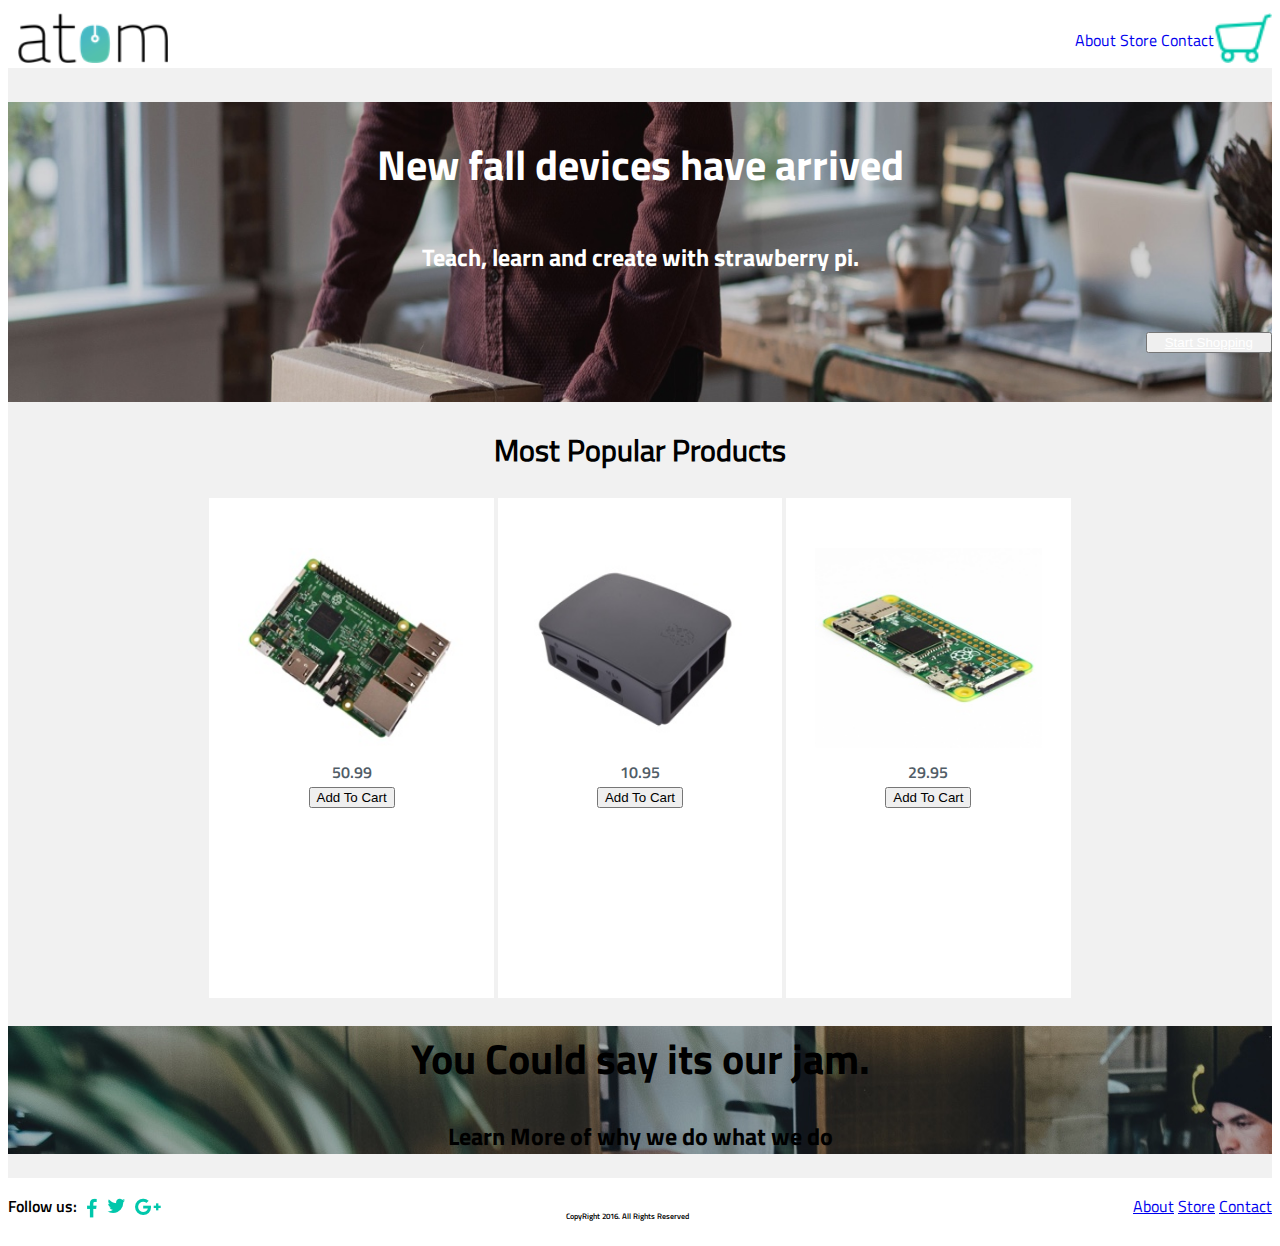
==== index.html @ 8ac7d2b1 "media 700 complet" ====
<!DOCTYPE html>
<meta charset="UTF-8">
<!--Created for Assignment 3 Chad A. Woitas -->
<html>
<head>
<title>Strawberry Pi</title>
  <link rel=stylesheet type="text/css" href="./styles/styles-main.css">
  <link rel=stylesheet type="text/css" href="./styles/styles-index.css">
  <script src="./scripts/script-main.js"> </script>
</head>

<body onload="setup()">
<div class="pageWrap">
 <div class="menubar">
	<img id="logo" src="./images/atom-logo.png">
	<div class="menuright">
	  <ul>
		<a href='./about.html'><li id="menuopt">About</li></a>
		<a href='./store.html'><li id="menuopt">Store</li></a>
		<a href='./contact.html'><li id="menuopt">Contact</li></a>
	  </ul>
	  <a href="./checkout.html"><img id="cart" src="./images/Icons/icon_cart.png"></a>
	</div>
 </div>
 <div class="clearboth"></div> 
 <div class="banner">
	<h1> New fall devices have arrived </h1>
	<h3> Teach, learn and create with strawberry pi.</h3>
	<button type="button"><a href="./store.html">Start Shopping</a></button>
 </div>
 	
 
 <div class="gallery">
	<h2>Most Popular Products</h2>
	<div id="holding">
	<script src="./scripts/generate-feature-boxes.js"></script>	
	</div>
 </div>
 <div class="clearboth"></div> 
 <div class="bottombanner">
	<h1> You Could say its our jam.</h1>
	<h3> Learn More of why we do what we do </h3>
 </div>
 <div class="footer">
	<p id="follow"> Follow us: </p>
	<a href="#sociallink"><img id="facebook" class="socButton" src="./images/Icons/icon_facebook.png"></a>
	<a href="#sociallink"><img id="twitter" class="socButton" src="./images/Icons/icon_twitter.png"></a>
	<a href="#sociallink"><img id="googlep" class="socButton" src="./images/Icons/icon_google.png"></a>
	<div class="footerright">
	  <ul>
		<a href='./about.html'><li id="menuopt">About</li></a>
		<a href='./store.html'><li id="menuopt">Store</li></a>
		<a href='./contact.html'><li id="menuopt">Contact</li></a>
	  </ul>
	  </div>
	</br>
	<p id="copyright">CopyRight 2016. All Rights Reserved</p>
 </div>
 </div><!--PAGEWRAP-->
</body>
</html>
---- styles/styles-main.css ----
/*Chad Woitas original for term Proj*/
/*laptop screen width: 1562px */


/*universal style sheet for all pages*/
@font-face {
    font-family: Titillium;
    src: url("../fonts/TitilliumWeb-Regular.ttf");
}
@font-face {
    font-family: TitilliumBold;
    src: url("../fonts/TitilliumWeb-Bold.ttf");
}

@font-face {
    font-family: TitilliumSBold;
    src: url("../fonts/TitilliumWeb-SemiBold.ttf");
}

body{
background: white;
font-family: Titillium;
text-align: center;
}


H1{
	font-family: TitilliumBold;
	font-size: 42px;
}
H2{
	font-family: Titillium;
	font-size: 30px;
}
H3{
	font-family: TitilliumBold;
	font-size: 24px;
}
p{
	font-family: TitilliumSBold;
	font-size: 16px;
}



/*stealing sizing from code given but making code myself*/

@media (min-width: 1440px){
	
	
	.pageWrap{
		width: 1440px;
		margin: auto;
		background: #F1F1F1;
	}
	
	.menubar{
		display: inline-block;
		height: 60px;
		width: 1440px;
		margin:0;
		padding:0;
		background: white;
	}
	
	.menubar #logo {
		float: left;
		padding: 5px 10px ;
		height: 50px;
	}
	
	.menuright{
		float:right;
		height:60px;
		width: 360px;
	}
	
	.menubar ul{
		float: left;
		height: 30px;
		width: 302px;
		margin: 0;
		padding-top:20px;
		padding-bottom:10px;
		padding-right: 0;
		padding-left: 0;
	}
	
	.menubar ul li{
		display: inline-table;
		width: 98px;
		height: 20px;
	}
	
	.menubar #cart{
		height: 50px;
		width: 58px;/*0.5 px stretch*/
		padding: 5px 0;
		float: right;
		display: inline;
	}
	
	#menuopt:hover{
	background: lightgrey;
	}
	
	.banner {
		height: 300px;
		width: 1440px;
		background-repeat: no-repeat;
		background-size: 100%;
	}

	.footer{
		height: 60px;
		width: 1440px;
		background: white;
	}
	
	
	.footer #follow{
		float: left;
	}
	
	.footer .socButton{
		float: left;
		padding-top: 20px;
		padding-left: 10px;
		
	}
	.footerright{
		float: right;
		display: inline;
	}
	
	.footerright ul li{
		display: inline;
		padding: 
	}
	
	.footer #copyright{
		font-size: 8px;
	}
}/*end Media query 1440px*/

@media (min-width: 700px) and (max-width: 1440px){
	.pageWrap{
		width: 100%;
		margin: auto;
		background: #F1F1F1;
	}
	
	.menubar{
		display: inline-block;
		height: 60px;
		width: 100%;
		margin:0;
		padding:0;
		background: white;
	}
	
	.menubar #logo {
		float: left;
		padding: 5px 10px ;
		height: 50px;
	}
	
	.menuright{
		float:right;
		height:60px;
	
	}
	
	.menubar ul{
		float: left;
		height: 30px;
		margin: 0;
		padding-top:20px;
		padding-bottom:10px;
		padding-right: 0;
		padding-left: 0;
	}
	
	.menubar ul li{
		display: inline-table;
		height: 20px;
	}
	
	.menubar #cart{
		height: 50px;
		padding: 5px 0;
		float: right;
		display: inline;
	}
	
	#menuopt:hover{
	background: lightgrey;
	}
	
	.banner {
		height: 300px;
		background-repeat: no-repeat;
		background-size: 100%;
	}	
	
	.footer{
		height: 60px;
		width: 100%;
		background: white;
		
	}
	
.footer #follow{
		float: left;
	}
	
	.footer .socButton{
		float: left;
		padding-top: 20px;
		padding-left: 10px;
		
	}
	.footerright{
		float: right;
		display: inline;
	}
	
	.footerright ul li{
		display: inline;
		padding: 
	}
	
	.footer #copyright{
		font-size: 8px;
	}
}/*end media 700-1440px*/

@media (max-width: 700px){
		.pageWrap{
		width: 100%;
		margin: auto;
		background: #F1F1F1;
	}
	
	.menubar{
		display: inline-block;
		height: 60px;
		width: 100%;
		margin:0;
		padding:0;
		background: white;
	}
	
	.menubar #logo {
		float: left;
		padding: 5px 10px ;
		height: 50px;
	}
	
	.menuright{
		float:right;
		height:60px;
	
	}
	
	.menubar ul{
		float: left;
		height: 30px;
		margin: 0;
		padding-top:20px;
		padding-bottom:10px;
		padding-right: 0;
		padding-left: 0;
	}
	
	.menubar ul li{
		display: inline-table;
		height: 20px;
	}
	
	.menubar #cart{
		height: 50px;
		padding: 5px 0;
		float: right;
		display: inline;
	}
	
	#menuopt:hover{
	background: lightgrey;
	}
	
	.banner {
		height: 300px;
		background-repeat: no-repeat;
		background-size: 100%;
	}	
	
	.footer{
		height: 60px;
		width: 100%;
		background: white;
		
	}
	
	.footer #follow{
		float: left;
	}
	
	.footer .socButton{
		float: left;
		padding-top: 20px;
		padding-left: 10px;
		
	}
	.footerright{
		float: right;
		display: inline;
	}
	
	.footerright ul li{
		display: inline;
		padding: 
	}
	
	.footer #copyright{
		font-size: 8px;
	}
}/*end media 700*/
---- styles/styles-index.css ----
/*Chad Woitas original*/
/* Style Sheet for index.html*/

.banner{
	background-image: url("../images/Banners/header-banner-home.jpg");
		color: white;
}

.banner h1{
	position: relative;
	top: 10%;
  text-align: center;
}



.banner h3{
	position: relative;
  left: 0;
	top: 15%;
  width: 100%;
  text-align: center;
}
.banner button{
	position: relative;
	top: 25%;
	left: 45%;
    width: 10%;
    text-align:center;
}

.banner a{
	color:white;
}

.gallery{
	text-align: center;
}

#holding{
	height: 500px;
	width: 100%;
}

.featureBox{
	display: inline-block;
	height: 500px;
	width: 22.5%;
	background:white;

}
.featureBox img{
	position: relative;
	top: 50px;
	height: 200px;
	width:80%
}
/* .featureBox .model p{
	position: relative;
	top: 300px;
} */

.featureBox #price{
	color: #515D67;
}

.bottombanner{
	width: 100%;
	background-image: url("../images/Banners/footer-banner-home.jpg");
}
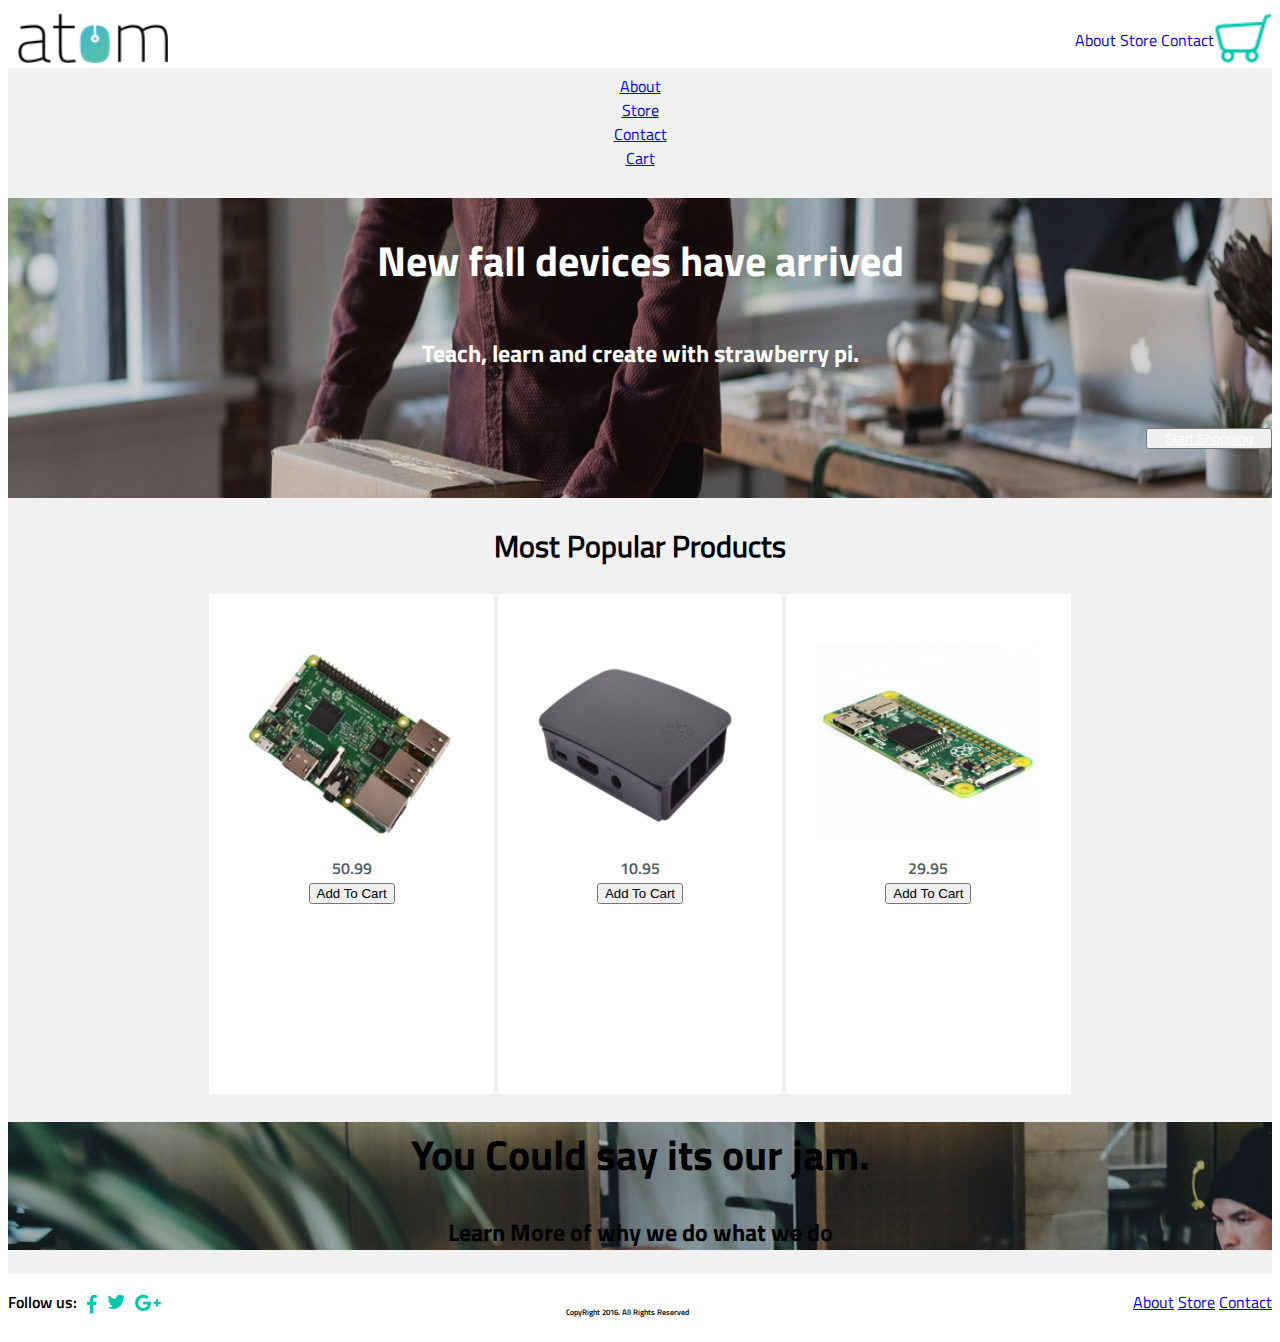
==== commit d085d84c: "Hamburger Complete" ====
--- a/index.html
+++ b/index.html
@@ -22,6 +22,17 @@
 	  <a href="./checkout.html"><img id="cart" src="./images/Icons/icon_cart.png"></a>
 	</div>
  </div>
+ 
+ <div class="dropdown">
+  <button class="dropbtn"><img height=30px src="./images/Icons/icon_menu.png"> </button>
+  <div class="dropdown-content">
+		<a href='./about.html'>   <li>About</li>  </a>
+		<a href='./store.html'>   <li>Store</li>  </a>
+		<a href='./contact.html'> <li>Contact</li></a>
+		<a href="./checkout.html"><li>Cart</li>   </a>
+  </div>
+</div>
+
  <div class="clearboth"></div> 
  <div class="banner">
 	<h1> New fall devices have arrived </h1>
--- a/styles/styles-main.css
+++ b/styles/styles-main.css
@@ -67,6 +67,10 @@
 		float: left;
 		padding: 5px 10px ;
 		height: 50px;
+	}
+	
+	.dropbtn{
+		display:none;
 	}
 	
 	.menuright{
@@ -135,7 +139,7 @@
 	
 	.footerright ul li{
 		display: inline;
-		padding: 
+
 	}
 	
 	.footer #copyright{
@@ -163,6 +167,10 @@
 		float: left;
 		padding: 5px 10px ;
 		height: 50px;
+	}
+	
+	.dropbtn{
+		display:none;
 	}
 	
 	.menuright{
@@ -227,7 +235,6 @@
 	
 	.footerright ul li{
 		display: inline;
-		padding: 
 	}
 	
 	.footer #copyright{
@@ -258,36 +265,17 @@
 	}
 	
 	.menuright{
-		float:right;
-		height:60px;
-	
-	}
-	
-	.menubar ul{
-		float: left;
-		height: 30px;
-		margin: 0;
-		padding-top:20px;
-		padding-bottom:10px;
-		padding-right: 0;
-		padding-left: 0;
-	}
-	
-	.menubar ul li{
-		display: inline-table;
-		height: 20px;
-	}
-	
-	.menubar #cart{
-		height: 50px;
-		padding: 5px 0;
-		float: right;
-		display: inline;
-	}
-	
-	#menuopt:hover{
-	background: lightgrey;
-	}
+		display: none;
+	}
+	
+	.menuright ul li{
+		display: none;
+	}
+	
+	.menuright cart{
+		display: none;
+	}
+
 	
 	.banner {
 		height: 300px;
@@ -312,17 +300,65 @@
 		padding-left: 10px;
 		
 	}
-	.footerright{
-		float: right;
-		display: inline;
-	}
-	
-	.footerright ul li{
-		display: inline;
-		padding: 
-	}
+	.footerright {
+		display: none;
+	}
+	
 	
 	.footer #copyright{
 		font-size: 8px;
 	}
 }/*end media 700*/
+
+
+/*hamburger style, separate as not entirely my own*/
+/*Code used from w3schools for the button to work,
+modified for sake of assignment*/
+@media (max-width: 700px){
+	
+	<style>
+/* Style The Dropdown Button */
+.dropbtn {
+    color: white;
+    padding: 16px;
+    font-size: 16px;
+    border: none;
+    cursor: pointer;
+}
+
+/* The container <div> - needed to position the dropdown content */
+.dropdown {
+    position: relative;
+    display: inline-block;
+}
+
+/* Dropdown Content (Hidden by Default) */
+.dropdown-content {
+    display: none;
+    position: absolute;
+    background-color: #f9f9f9;
+    min-width: 160px;
+    box-shadow: 0px 8px 16px 0px rgba(0,0,0,0.2);
+}
+
+/* Links inside the dropdown */
+.dropdown-content a {
+    color: black;
+    padding: 12px 16px;
+    text-decoration: none;
+    display: block;
+}
+
+/* Change color of dropdown links on hover */
+.dropdown-content a:hover {background-color: #f1f1f1}
+
+/* Show the dropdown menu on hover */
+.dropdown:hover .dropdown-content {
+    display: block;
+}
+
+/* Change the background color of the dropdown button when the dropdown content is shown */
+.dropdown:hover .dropbtn {
+   
+}
+}/*end media 700 drop button*/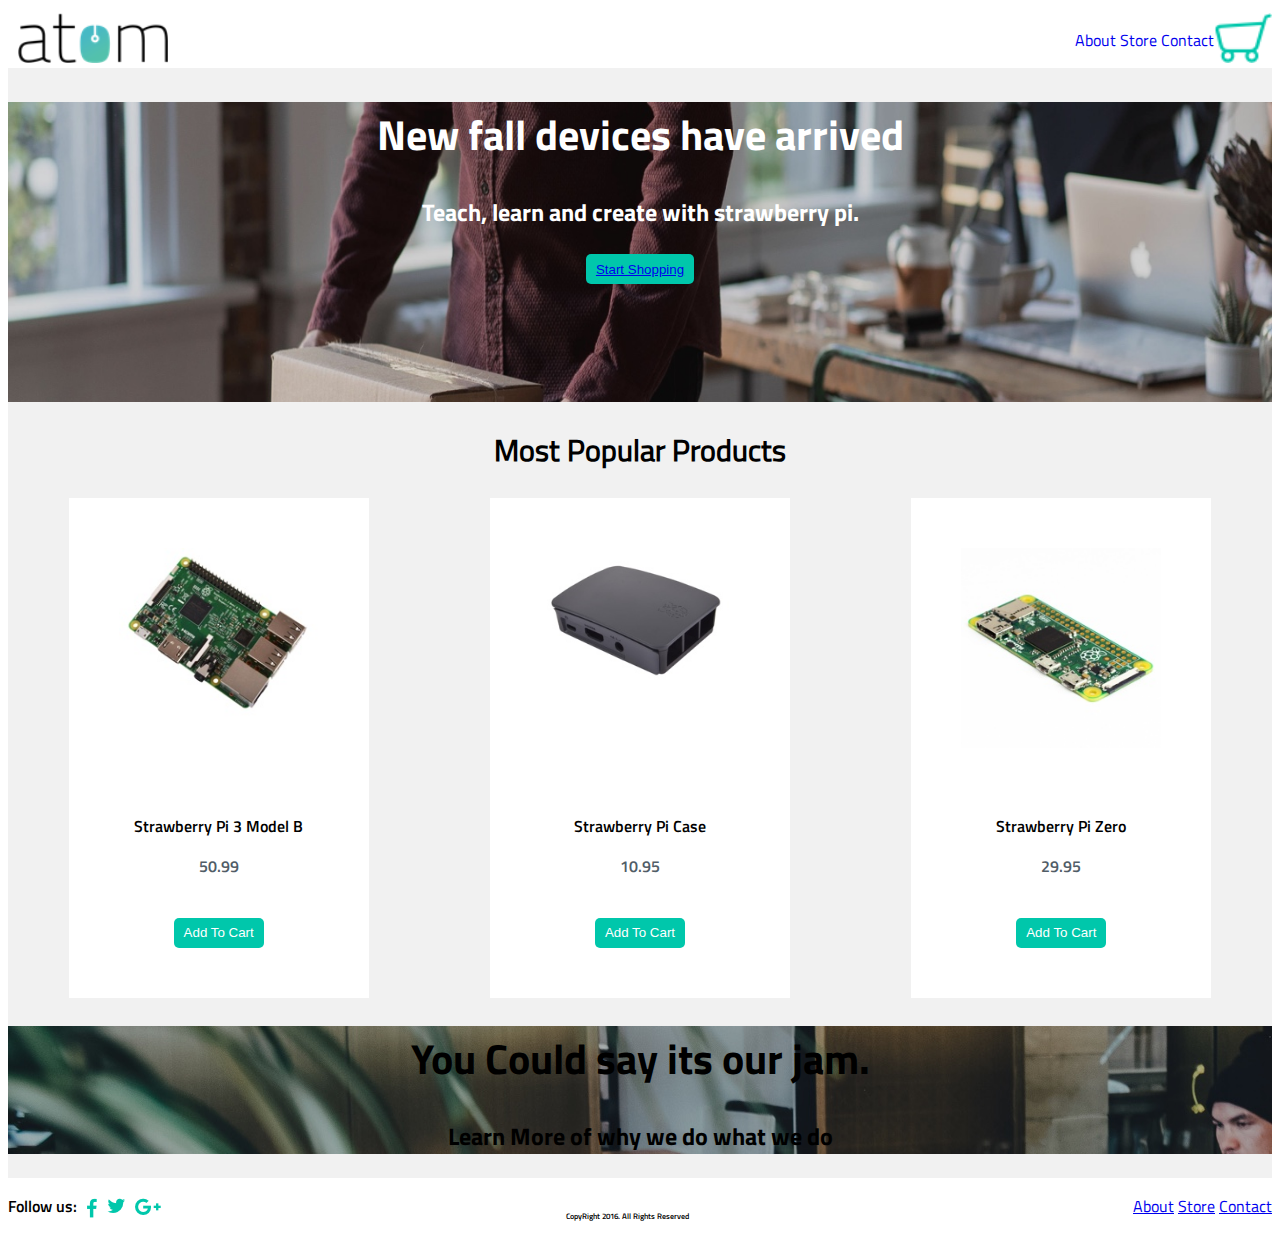
==== commit 46e265c0: "CSS Complete" ====
--- a/index.html
+++ b/index.html
@@ -21,7 +21,7 @@
 	  </ul>
 	  <a href="./checkout.html"><img id="cart" src="./images/Icons/icon_cart.png"></a>
 	</div>
- </div>
+
  
  <div class="dropdown">
   <button class="dropbtn"><img height=30px src="./images/Icons/icon_menu.png"> </button>
@@ -31,6 +31,7 @@
 		<a href='./contact.html'> <li>Contact</li></a>
 		<a href="./checkout.html"><li>Cart</li>   </a>
   </div>
+ </div>
 </div>
 
  <div class="clearboth"></div> 
@@ -43,7 +44,7 @@
  
  <div class="gallery">
 	<h2>Most Popular Products</h2>
-	<div id="holding">
+	<div class="holding">
 	<script src="./scripts/generate-feature-boxes.js"></script>	
 	</div>
  </div>
--- a/styles/styles-main.css
+++ b/styles/styles-main.css
@@ -1,5 +1,7 @@
 /*Chad Woitas original for term Proj*/
 /*laptop screen width: 1562px */
+/*ultrawide width: 1887px;*/
+/*dell: 1263px*/
 
 
 /*universal style sheet for all pages*/
@@ -41,10 +43,19 @@
 	font-size: 16px;
 }
 
-
-
-/*stealing sizing from code given but making code myself*/
-
+button{
+	background-color: #00C7AB;
+	height: 30px;
+	color:white;
+	border-radius:5px;
+	border: none;
+	padding-left: 10px;
+	padding-right: 10px;
+}
+
+h3 a{
+	color: white;
+}
 @media (min-width: 1440px){
 	
 	
@@ -70,6 +81,10 @@
 	}
 	
 	.dropbtn{
+		display:none;
+	}
+	
+	.dropdown-content{
 		display:none;
 	}
 	
@@ -114,7 +129,12 @@
 		background-repeat: no-repeat;
 		background-size: 100%;
 	}
-
+	
+	.bottombanner{
+		height:300px;
+		color: white;
+		width: 1440px;
+	}
 	.footer{
 		height: 60px;
 		width: 1440px;
@@ -173,6 +193,9 @@
 		display:none;
 	}
 	
+	.dropdown-content{
+		display:none;
+	}
 	.menuright{
 		float:right;
 		height:60px;
@@ -316,19 +339,20 @@
 modified for sake of assignment*/
 @media (max-width: 700px){
 	
-	<style>
 /* Style The Dropdown Button */
-.dropbtn {
+.dropdown .dropbtn{
     color: white;
-    padding: 16px;
+	background-color: #f1f1f1;
     font-size: 16px;
     border: none;
+	border-radius: 5px;
     cursor: pointer;
 }
 
 /* The container <div> - needed to position the dropdown content */
 .dropdown {
     position: relative;
+	float: right;
     display: inline-block;
 }
 
@@ -336,7 +360,8 @@
 .dropdown-content {
     display: none;
     position: absolute;
-    background-color: #f9f9f9;
+	left: -110px;
+    background-color: #f1f1f1;
     min-width: 160px;
     box-shadow: 0px 8px 16px 0px rgba(0,0,0,0.2);
 }
@@ -359,6 +384,8 @@
 
 /* Change the background color of the dropdown button when the dropdown content is shown */
 .dropdown:hover .dropbtn {
-   
+   background-color: #b6c0c9;
+	 border: none;
+	 border-radius: 5px;
 }
 }/*end media 700 drop button*/--- a/styles/styles-index.css
+++ b/styles/styles-index.css
@@ -1,70 +1,118 @@
-/*Chad Woitas original*/
-/* Style Sheet for index.html*/
+/*Term Project Index Page Style Sheet*/
+/*Starting new for combing all projects*/
+/*Chad A. Woitas CMPT 281*/
 
 .banner{
 	background-image: url("../images/Banners/header-banner-home.jpg");
 		color: white;
 }
 
-.banner h1{
-	position: relative;
-	top: 10%;
-  text-align: center;
+.bottombanner{
+	background-image: url("../images/Banners/footer-banner-home.jpg");
 }
 
+@media (min-width: 1440px){
+	.holding{
+		display: inline-flex;
+		height: 500px;
+		width: 1440px;
+	}
 
+	.featureBox{
+		display: inline-block;
+		width: 300px;
+		height: 500px;
+		margin-left: 135px; /*1440px-900 (featurebox) / 4Gaps*/
+		background:white;
+	}
+	
+	.featureBox img{
+		display: block;
+		width: 200px;
+		padding: 50px;
+	}
+	
+	/*holds paragraphs at the right height*/
+	.featureBox .imgbox {
+		height: 300px;
+	}
 
-.banner h3{
-	position: relative;
-  left: 0;
-	top: 15%;
-  width: 100%;
-  text-align: center;
+	.featureBox #price{
+		color: #515D67;
+	}
+
+}/*end media 1440px*/
+
+@media (max-width: 700px){
+	.banner h3{
+		display:none;
+	}
+	
 }
-.banner button{
-	position: relative;
-	top: 25%;
-	left: 45%;
-    width: 10%;
-    text-align:center;
+@media (min-width: 900px) and (max-width: 1440px){
+	
+	.holding{
+		display: inline-flex;
+		height: 500px;
+		width: 100%;
+	}
+
+	.featureBox{
+		display: inline-block;
+		width: 300px;
+		height: 500px;
+		margin: auto;
+		background:white;
+	}
+	
+	.featureBox img{
+		display: block;
+		width: 200px;
+		padding: 50px;
+	}
+	
+	/*holds paragraphs at the right height*/
+	.featureBox .imgbox {
+		height: 300px;
+	}
+
+	.featureBox #price{
+		color: #515D67;
+	}
 }
 
-.banner a{
-	color:white;
-}
+@media (max-width: 900px){
+	.banner{
+		height:300px;
+		background-size: 900px;
+	}
+	
+	
+	.holding{
+		height: 1650px;
+	}
 
-.gallery{
-	text-align: center;
-}
+	.featureBox{
+		display: inline-block;
+		width: 300px;
+		height: 500px;
+		margin: auto;
+		margin-bottom: 50px;
+		background:white;
+	}
+	
+	.featureBox img{
+		display: block;
+		width: 200px;
+		padding: 50px;
+	}
+	
+	/*holds paragraphs at the right height*/
+	.featureBox .imgbox {
+		height: 300px;
+	}
 
-#holding{
-	height: 500px;
-	width: 100%;
-}
-
-.featureBox{
-	display: inline-block;
-	height: 500px;
-	width: 22.5%;
-	background:white;
-
-}
-.featureBox img{
-	position: relative;
-	top: 50px;
-	height: 200px;
-	width:80%
-}
-/* .featureBox .model p{
-	position: relative;
-	top: 300px;
-} */
-
-.featureBox #price{
-	color: #515D67;
-}
-
-.bottombanner{
-	width: 100%;
-	background-image: url("../images/Banners/footer-banner-home.jpg");
+	.featureBox #price{
+		color: #515D67;
+	}
 }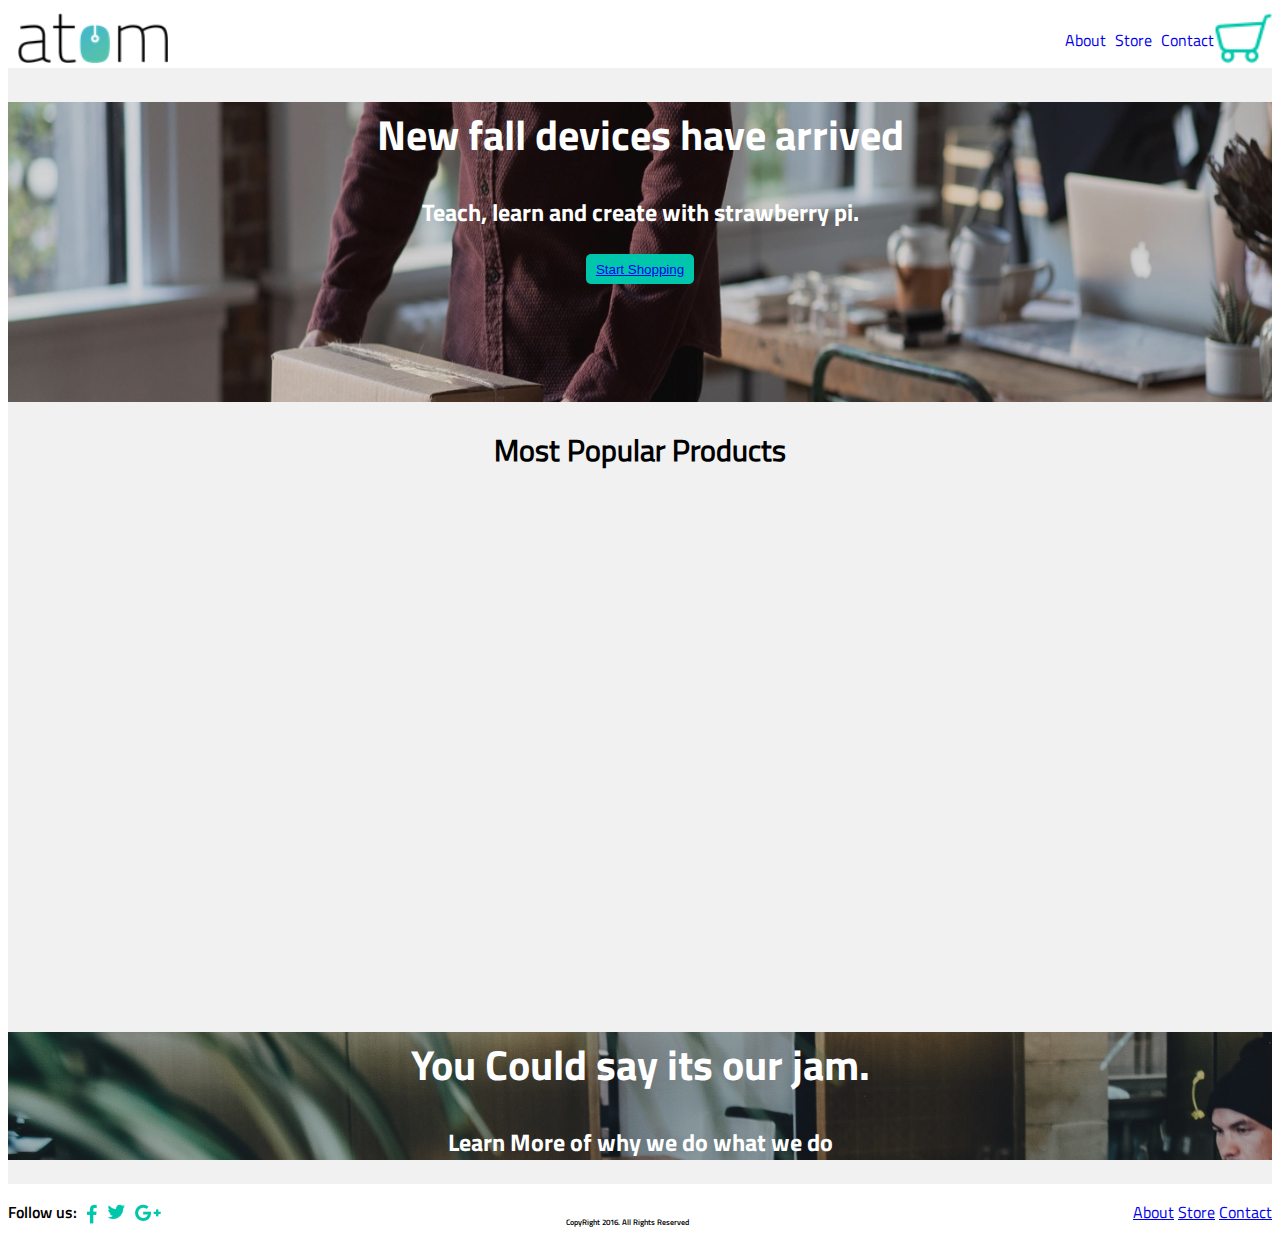
==== commit 51f6fd26: "use lab mockbin" ====
--- a/index.html
+++ b/index.html
@@ -44,7 +44,7 @@
  
  <div class="gallery">
 	<h2>Most Popular Products</h2>
-	<div class="holding">
+	<div class="holding" id="indexholding">
 	<script src="./scripts/generate-feature-boxes.js"></script>	
 	</div>
  </div>
--- a/styles/styles-main.css
+++ b/styles/styles-main.css
@@ -56,6 +56,15 @@
 h3 a{
 	color: white;
 }
+
+.bottombanner H1{
+	color: white;
+}
+.bottombanner h3{
+	color: white;
+}
+
+
 @media (min-width: 1440px){
 	
 	
@@ -215,6 +224,7 @@
 	.menubar ul li{
 		display: inline-table;
 		height: 20px;
+	  padding-left: 5px;
 	}
 	
 	.menubar #cart{
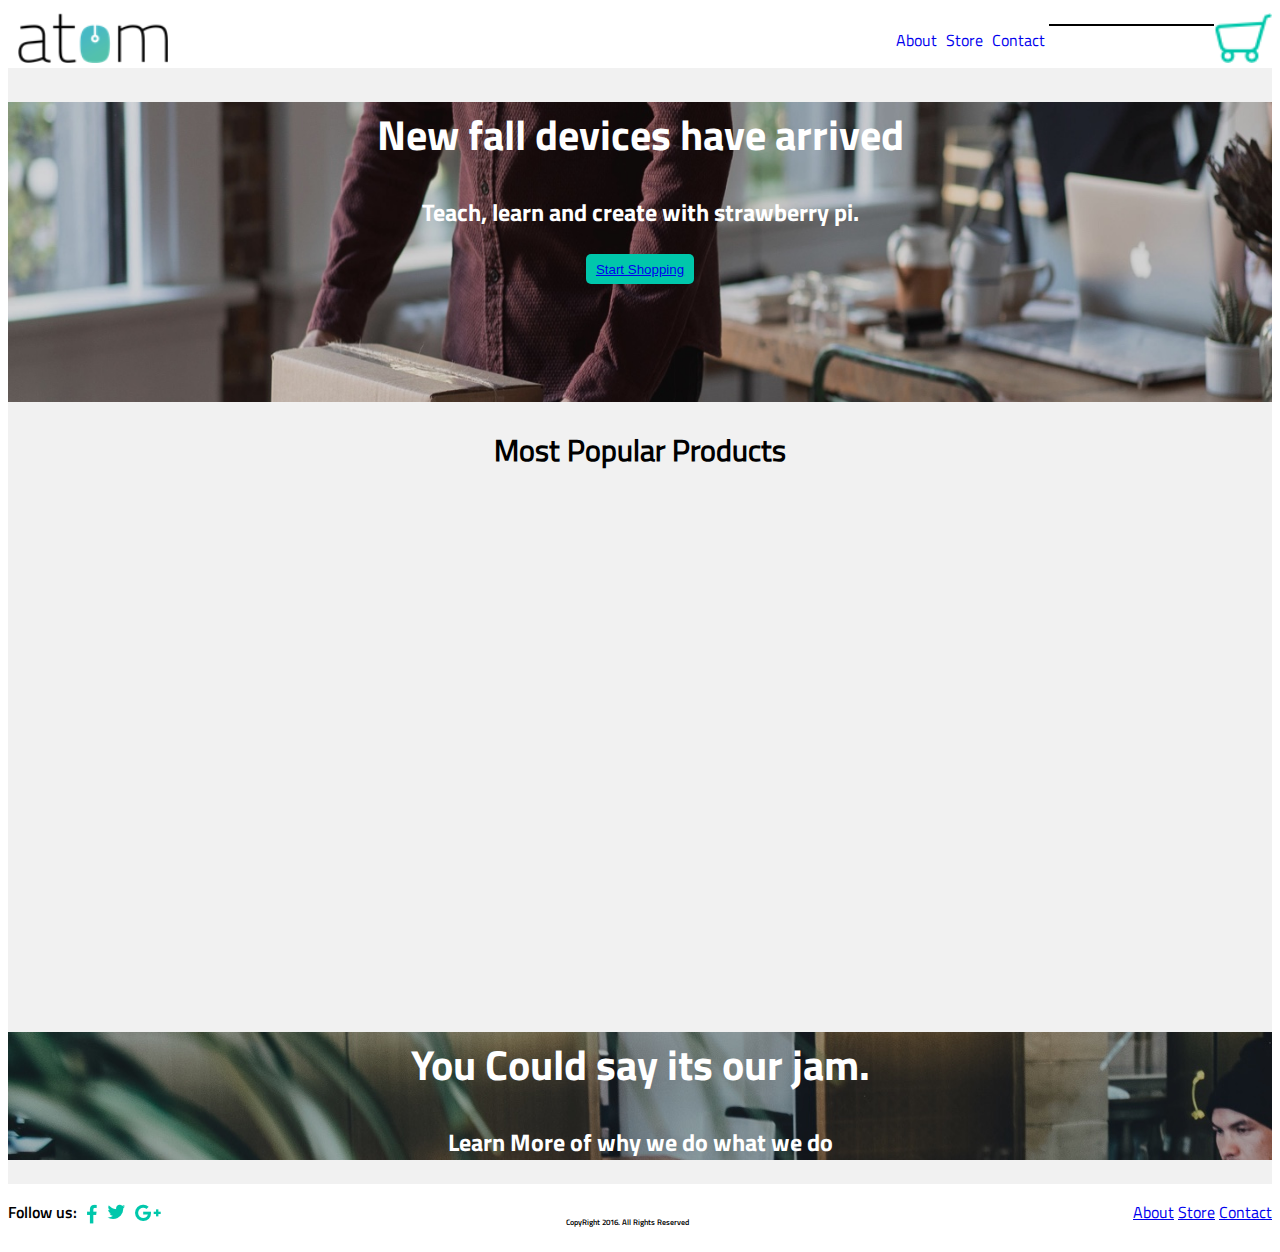
==== commit 64d3cf29: "save point before commiting new menu with slider" ====
--- a/index.html
+++ b/index.html
@@ -7,9 +7,10 @@
   <link rel=stylesheet type="text/css" href="./styles/styles-main.css">
   <link rel=stylesheet type="text/css" href="./styles/styles-index.css">
   <script src="./scripts/script-main.js"> </script>
+  <script src="./scripts/generate-feature-boxes.js"></script>
 </head>
 
-<body onload="setup()">
+<body onload="updateInventory('index'); setup();">
 <div class="pageWrap">
  <div class="menubar">
 	<img id="logo" src="./images/atom-logo.png">
@@ -18,6 +19,7 @@
 		<a href='./about.html'><li id="menuopt">About</li></a>
 		<a href='./store.html'><li id="menuopt">Store</li></a>
 		<a href='./contact.html'><li id="menuopt">Contact</li></a>
+		<li id="underline"></li>
 	  </ul>
 	  <a href="./checkout.html"><img id="cart" src="./images/Icons/icon_cart.png"></a>
 	</div>
@@ -45,7 +47,6 @@
  <div class="gallery">
 	<h2>Most Popular Products</h2>
 	<div class="holding" id="indexholding">
-	<script src="./scripts/generate-feature-boxes.js"></script>	
 	</div>
  </div>
  <div class="clearboth"></div> 
--- a/styles/styles-main.css
+++ b/styles/styles-main.css
@@ -64,7 +64,17 @@
 	color: white;
 }
 
-
+#underline {
+	width: 160px;
+	height: 2px;
+	position: relative;
+	top: -20px;
+	background-color: #000000;
+	transition: left 0.0s;
+	clear: left;
+	left: 0px;
+
+}
 @media (min-width: 1440px){
 	
 	
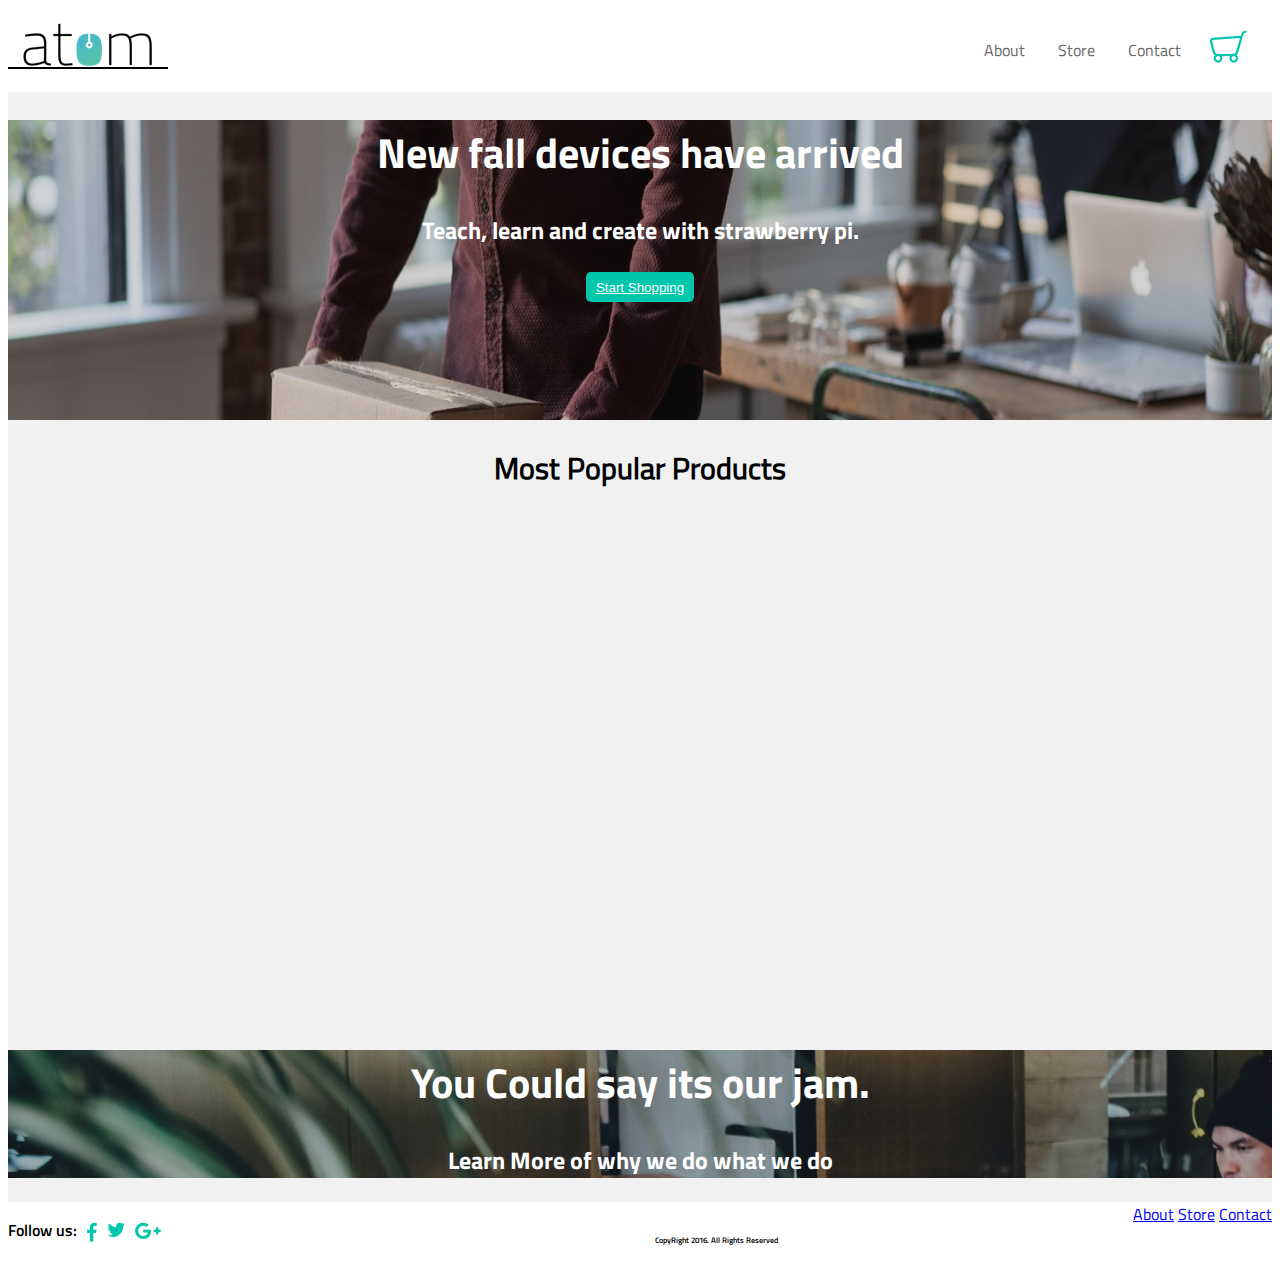
==== commit 676e7967: "Saves and cleanups" ====
--- a/index.html
+++ b/index.html
@@ -10,31 +10,34 @@
   <script src="./scripts/generate-feature-boxes.js"></script>
 </head>
 
-<body onload="updateInventory('index'); setup();">
-<div class="pageWrap">
- <div class="menubar">
-	<img id="logo" src="./images/atom-logo.png">
-	<div class="menuright">
-	  <ul>
-		<a href='./about.html'><li id="menuopt">About</li></a>
-		<a href='./store.html'><li id="menuopt">Store</li></a>
-		<a href='./contact.html'><li id="menuopt">Contact</li></a>
-		<li id="underline"></li>
-	  </ul>
-	  <a href="./checkout.html"><img id="cart" src="./images/Icons/icon_cart.png"></a>
-	</div>
-
+<body onload="updateInventory('index'); init();">
+<div id="pageWrap">
+		
+<!-- not my code \/    \/   \/   \/   \/  \/  \/  \/ -->		
+		<nav>
+			<ul>
+  				<li id="icon"><a href="./index.html"><img src="./images/atom-logo.png" alt="logo"></a></li>
+  				<a href="checkout.html"><li id="cart"></li></a>
+  				<li class="menu-item"><a href="./contact.html">Contact</a></li>
+  				<li class="menu-item"><a href="./store.html">Store</a></li>
+  				<li class="menu-item"><a href="./about.html">About</a></li>
+  				<li id="underline"></li>
+			</ul>
+		
+<!--    ^^^^^^^^^^^^^ not my code ^^^^^^^^^^^^--->
  
  <div class="dropdown">
+ <a href="checkout.html"><img id="dropcart" src="./images/Icons/icon_cart.png"></a>
   <button class="dropbtn"><img height=30px src="./images/Icons/icon_menu.png"> </button>
   <div class="dropdown-content">
+		<a href="./index.html"> <li> Home </li></a>
 		<a href='./about.html'>   <li>About</li>  </a>
 		<a href='./store.html'>   <li>Store</li>  </a>
 		<a href='./contact.html'> <li>Contact</li></a>
 		<a href="./checkout.html"><li>Cart</li>   </a>
   </div>
  </div>
-</div>
+</nav>
 
  <div class="clearboth"></div> 
  <div class="banner">
--- a/styles/styles-main.css
+++ b/styles/styles-main.css
@@ -51,6 +51,10 @@
 	border: none;
 	padding-left: 10px;
 	padding-right: 10px;
+}
+
+button:active{
+	background: #515d67;
 }
 
 h3 a{
@@ -78,25 +82,91 @@
 @media (min-width: 1440px){
 	
 	
-	.pageWrap{
+	#pageWrap{
 		width: 1440px;
 		margin: auto;
 		background: #F1F1F1;
 	}
 	
-	.menubar{
-		display: inline-block;
-		height: 60px;
-		width: 1440px;
-		margin:0;
-		padding:0;
-		background: white;
-	}
-	
-	.menubar #logo {
-		float: left;
-		padding: 5px 10px ;
-		height: 50px;
+/*   \/   \/   \/   \/  \/  \/ \/ */
+ul {
+    list-style-type: none;
+    margin: 0;
+    padding: 0;
+    overflow: hidden;
+    
+}
+
+.clearboth {
+	clear: both;
+
+}
+
+.clearright {
+	float:left;
+
+}
+#icon {
+	float: left;
+	padding: 15px 15px;
+	
+	
+}
+
+#icon img {
+	width: 129px;
+	height: 43px;
+}
+
+#cart {
+	float: right;
+	height: 76px;
+	width: 58px;
+	padding-left:30px;
+	background-image: url("../images/Icons/icon_cart.png");
+	background-size: auto;
+	background-repeat: no-repeat;
+	background-position: center center;
+	background-color: rgba(255,0,0,0);
+	line-height:75px;
+	color: red;
+	font-weight: bold;
+}
+
+#underline {
+	width: 160px;
+	height: 2px;
+	position: relative;
+	top: -20px;
+	background-color: #000000;
+	transition: left 0.0s;
+	clear: left;
+	left: 0px;
+
+}
+
+nav {
+	background-color: #FFFFFF;
+}
+
+.menu-item {
+	width: 40px;
+	display: block;
+    float: right;
+    text-align: center;
+    padding: 30px 16px;
+    background-color: #FFFFFF;
+
+}
+
+.menu-item a {
+    color: #666;
+    text-decoration: none;
+}
+
+/* ^^^^^^^^^^^^^^^^^^^^^^^^^^^*/
+	#dropcart{
+		display: none;
 	}
 	
 	.dropbtn{
@@ -107,41 +177,7 @@
 		display:none;
 	}
 	
-	.menuright{
-		float:right;
-		height:60px;
-		width: 360px;
-	}
-	
-	.menubar ul{
-		float: left;
-		height: 30px;
-		width: 302px;
-		margin: 0;
-		padding-top:20px;
-		padding-bottom:10px;
-		padding-right: 0;
-		padding-left: 0;
-	}
-	
-	.menubar ul li{
-		display: inline-table;
-		width: 98px;
-		height: 20px;
-	}
-	
-	.menubar #cart{
-		height: 50px;
-		width: 58px;/*0.5 px stretch*/
-		padding: 5px 0;
-		float: right;
-		display: inline;
-	}
-	
-	#menuopt:hover{
-	background: lightgrey;
-	}
-	
+
 	.banner {
 		height: 300px;
 		width: 1440px;
@@ -187,27 +223,95 @@
 }/*end Media query 1440px*/
 
 @media (min-width: 700px) and (max-width: 1440px){
-	.pageWrap{
+	#pageWrap{
 		width: 100%;
 		margin: auto;
 		background: #F1F1F1;
 	}
 	
-	.menubar{
-		display: inline-block;
-		height: 60px;
-		width: 100%;
-		margin:0;
-		padding:0;
-		background: white;
-	}
-	
-	.menubar #logo {
-		float: left;
-		padding: 5px 10px ;
-		height: 50px;
-	}
-	
+	/*   \/   \/   \/   \/   \/   \/ */
+	
+	ul {
+    list-style-type: none;
+    margin: 0;
+    padding: 0;
+    overflow: hidden;
+    
+}
+
+.clearboth {
+	clear: both;
+
+}
+
+.clearright {
+	float:left;
+
+}
+#icon {
+	float: left;
+	padding: 15px 15px;
+	
+	
+}
+
+#icon img {
+	width: 129px;
+	height: 43px;
+}
+
+#cart {
+	float: right;
+	height: 76px;
+	width: 58px;
+	padding-left:30px;
+	background-image: url("../images/Icons/icon_cart.png");
+	background-size: auto;
+	background-repeat: no-repeat;
+	background-position: center center;
+	background-color: rgba(255,0,0,0);
+	line-height:75px;
+	color: red;
+	font-weight: bold;
+}
+
+#underline {
+	width: 160px;
+	height: 2px;
+	position: relative;
+	top: -20px;
+	background-color: #000000;
+	transition: left 0.0s;
+	clear: left;
+	left: 0px;
+
+}
+
+nav {
+	background-color: #FFFFFF;
+}
+
+.menu-item {
+	width: 40px;
+	display: block;
+    float: right;
+    text-align: center;
+    padding: 30px 16px;
+    background-color: #FFFFFF;
+
+}
+
+.menu-item a {
+    color: #666;
+    text-decoration: none;
+}
+	
+	
+	/* ^^^^^^^^^^^^^^^^^^^^^^^^^^^^^^ */
+	
+	#dropcart{
+		display:none;
+	}
 	.dropbtn{
 		display:none;
 	}
@@ -215,39 +319,7 @@
 	.dropdown-content{
 		display:none;
 	}
-	.menuright{
-		float:right;
-		height:60px;
-	
-	}
-	
-	.menubar ul{
-		float: left;
-		height: 30px;
-		margin: 0;
-		padding-top:20px;
-		padding-bottom:10px;
-		padding-right: 0;
-		padding-left: 0;
-	}
-	
-	.menubar ul li{
-		display: inline-table;
-		height: 20px;
-	  padding-left: 5px;
-	}
-	
-	.menubar #cart{
-		height: 50px;
-		padding: 5px 0;
-		float: right;
-		display: inline;
-	}
-	
-	#menuopt:hover{
-	background: lightgrey;
-	}
-	
+		
 	.banner {
 		height: 300px;
 		background-repeat: no-repeat;
@@ -286,36 +358,17 @@
 }/*end media 700-1440px*/
 
 @media (max-width: 700px){
-		.pageWrap{
+		#pageWrap{
 		width: 100%;
 		margin: auto;
 		background: #F1F1F1;
 	}
 	
-	.menubar{
-		display: inline-block;
-		height: 60px;
-		width: 100%;
-		margin:0;
-		padding:0;
+	nav{
+		height: 50px;
 		background: white;
 	}
-	
-	.menubar #logo {
-		float: left;
-		padding: 5px 10px ;
-		height: 50px;
-	}
-	
-	.menuright{
-		display: none;
-	}
-	
-	.menuright ul li{
-		display: none;
-	}
-	
-	.menuright cart{
+	ul{
 		display: none;
 	}
 
--- a/styles/styles-index.css
+++ b/styles/styles-index.css
@@ -7,6 +7,9 @@
 		color: white;
 }
 
+.banner a{
+	color: white;
+}
 .bottombanner{
 	background-image: url("../images/Banners/footer-banner-home.jpg");
 }
